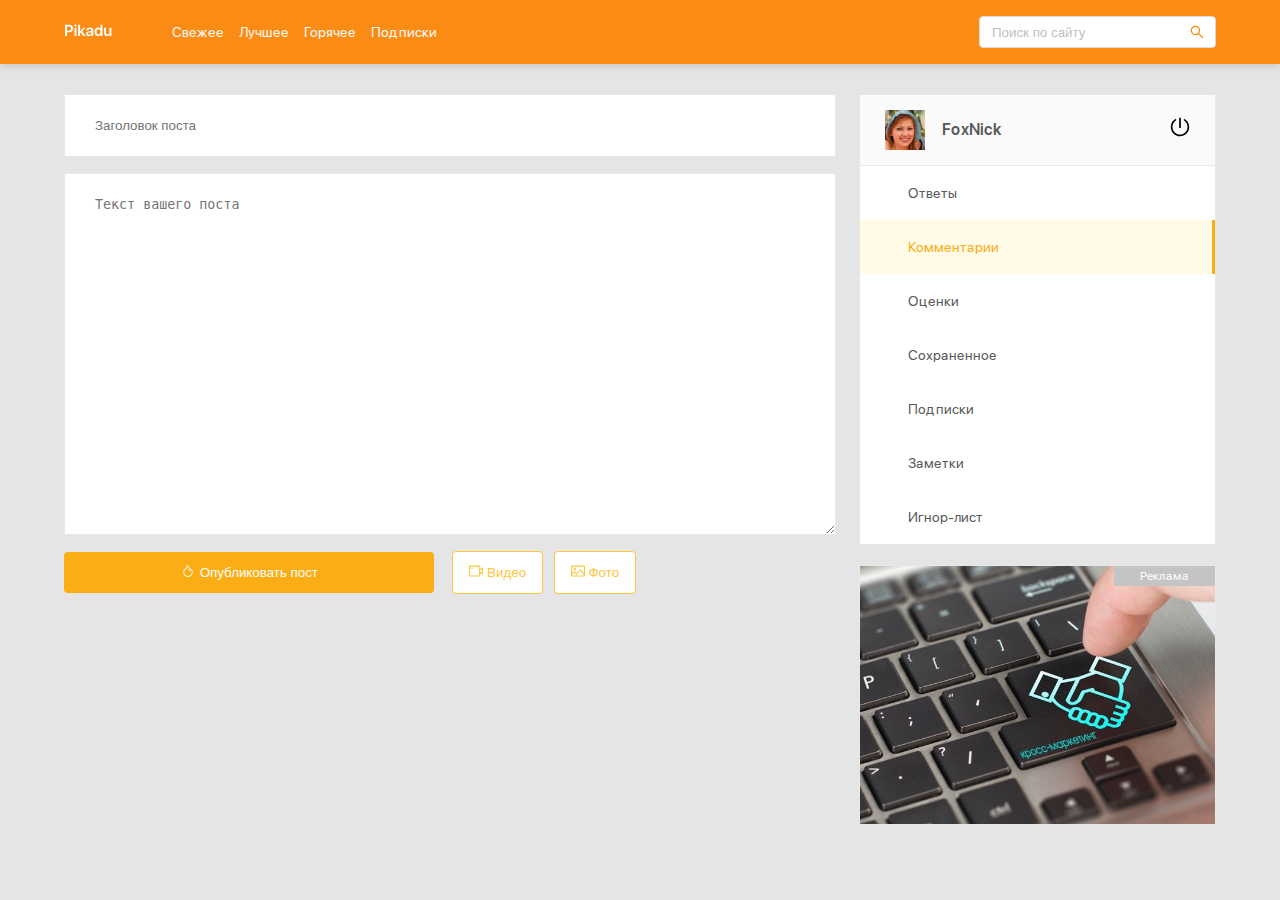
==== newpost.html @ 9f5648cb "Add a page for new posts" ====
<!DOCTYPE html>
<html lang="en">

<head>
    <meta charset="UTF-8">
    <meta name="viewport" content="width=device-width, initial-scale=1.0">
    <link rel="stylesheet" href="css/fonts.css">
    <link rel="stylesheet" href="css/style.css">
    <link rel="stylesheet" href="css/media.css">
    <title>PikaDu - новый пост</title>
</head>

<body>
    <header class="header">
        <div class="wrapper">
            <a href="/" class="header-logo"><img src="img/Pikadu.svg" alt="logo"></a>
            <nav class="header-nav">
                <ul class="header-menu">
                    <li class="header-menu-item"><a class="header-menu-link" href="#">Свежее</a></li>
                    <li class="header-menu-item"><a class="header-menu-link" href="#">Лучшее</a></li>
                    <li class="header-menu-item"><a class="header-menu-link" href="#">Горячее</a></li>
                    <li class="header-menu-item"><a class="header-menu-link" href="#">Подписки</a></li>
                </ul>
            </nav>
            <div class="input-group search">
                <input type="search" class="search-input" placeholder="Поиск по сайту">
                <button class="search-button">
                    <img src="img/search.svg" alt="search-icon">
                </button>
            </div>
            <a href="#" class="menu-toggle" id="menu-toggle">
                <span></span>
                <span></span>
                <span></span>
            </a>
            
        </div>
    </header>

    <div class="content">
        <main class="posts">
            <form action="#" class="add-post">
                <input type="text" name="post-title" class="add-title" placeholder="Заголовок поста">
                <textarea name="post-text" id="text" class="add-text" placeholder="Текст вашего поста"></textarea>
                <div class="add-buttons">
                    <button class="button add-button" type="submit">
                        <svg class="icon icon-fire">
                            <use xlink:href="img/icons.svg#fire"></use>
                        </svg>
                        Опубликовать пост
                    </button>
                    <button class="button button-outline">
                        <svg class="icon icon-video">
                            <use xlink:href="img/icons.svg#video"></use>
                        </svg>
                        Видео
                    </button>
                    <button class="button button-outline">
                        <svg class="icon icon-photo">
                            <use xlink:href="img/icons.svg#photo"></use>
                        </svg>
                        Фото</button>
                </div>
            </form>
        </main>
        <aside class="sidebar">
            <div class="user">
                <a href="#" class="user-info">
                    <div class="user-avatar">
                        <img src="img/person.jpg" alt="photo: user" width="40" height="40">
                    </div>
                    <span class="user-name">FoxNick</span>
                </a>
                <a href="#" class="exit">
                    <svg class="icon icon-exit">
                        <use xlink:href="img/icons.svg#exit"></use>
                    </svg>
                </a>
            </div>
            <nav class="sidebar-nav">
                <ul class="sidebar-menu">
                    <li class="sidebar-menu-item"><a href="#" class="sidebar-menu-link">Ответы</a></li>
                    <li class="sidebar-menu-item"><a href="#" class="sidebar-menu-link active">Комментарии</a></li>
                    <li class="sidebar-menu-item"><a href="#" class="sidebar-menu-link">Оценки</a></li>
                    <li class="sidebar-menu-item"><a href="#" class="sidebar-menu-link">Сохраненное</a></li>
                    <li class="sidebar-menu-item"><a href="#" class="sidebar-menu-link">Подписки</a></li>
                    <li class="sidebar-menu-item"><a href="#" class="sidebar-menu-link">Заметки</a></li>
                    <li class="sidebar-menu-item"><a href="#" class="sidebar-menu-link">Игнор-лист</a></li>
                </ul>
            </nav>

            <a href="#" class="promo"></a>

        </aside>
    </div>

<script src="script.js"></script>
</body>

</html>
---- css/fonts.css ----
@font-face {
    font-family: 'SF Pro Display';
    src: url(../fonts/SFProDisplay-Medium.ttf) format('truetype');
    font-weight: 500;
    font-style: normal;
}

@font-face {
    font-family: 'SF Pro Display';
    src: url(../fonts/SFProDisplay-Heavy.ttf) format('truetype');
    font-weight: 900;
    font-style: normal;
}

@font-face {
    font-family: 'SF Pro Display';
    src: url(../fonts/SFProDisplay-UltralightItalic.ttf) format('truetype');
    font-weight: 200;
    font-style: italic;
}

@font-face {
    font-family: 'SF Pro Display';
    src: url(../fonts/SFProDisplay-RegularItalic.ttf) format('truetype');
    font-weight: normal;
    font-style: italic;
}

@font-face {
    font-family: 'SF Pro Display';
    src: url(../fonts/SFProDisplay-Thin.ttf) format('truetype');
    font-weight: 100;
    font-style: normal;
}

@font-face {
    font-family: 'SF Pro Display';
    src: url(../fonts/SFProDisplay-Light.ttf) format('truetype');
    font-weight: 200;
    font-style: normal;
}

@font-face {
    font-family: 'SF Pro Display';
    src: url(../fonts/SFProDisplay-BlackItalic.ttf) format('truetype');
    font-weight: 900;
    font-style: italic;
}

@font-face {
    font-family: 'SF Pro Display';
    src: url(../fonts/SFProDisplay-Bold.ttf) format('truetype');
    font-weight: bold;
    font-style: normal;
}

@font-face {
    font-family: 'SF Pro Display';
    src: url(../fonts/SFProDisplay-Black.ttf) format('truetype');
    font-weight: 900;
    font-style: normal;
}

@font-face {
    font-family: 'SF Pro Display';
    src: url(../fonts/SFProDisplay-SemiboldItalic.ttf) format('truetype');
    font-weight: 600;
    font-style: italic;
}

@font-face {
    font-family: 'SF Pro Display';
    src: url(../fonts/SFProDisplay-Ultralight.ttf) format('truetype');
    font-weight: 200;
    font-style: normal;
}

@font-face {
    font-family: 'SF Pro Display';
    src: url(../fonts/SFProDisplay-LightItalic.ttf) format('truetype');
    font-weight: 200;
    font-style: italic;
}

@font-face {
    font-family: 'SF Pro Display';
    src: url(../fonts/SFProDisplay-ThinItalic.ttf) format('truetype');
    font-weight: 100;
    font-style: italic;
}

@font-face {
    font-family: 'SF Pro Display';
    src: url(../fonts/SFProDisplay-MediumItalic.ttf) format('truetype');
    font-weight: 500;
    font-style: italic;
}

@font-face {
    font-family: 'SF Pro Display';
    src: url(../fonts/SFProDisplay-Semibold.ttf) format('truetype');
    font-weight: 600;
    font-style: normal;
}

@font-face {
    font-family: 'SF Pro Display';
    src: url(../fonts/SFProDisplay-HeavyItalic.ttf) format('truetype');
    font-weight: 900;
    font-style: italic;
}

@font-face {
    font-family: 'SF Pro Display';
    src: url(../fonts/SFProDisplay-Regular.ttf) format('truetype');
    font-weight: 400;
    font-style: normal;
}

@font-face {
    font-family: 'SF Pro Display';
    src: url(../fonts/SFProDisplay-BoldItalic.ttf) format('truetype');
    font-weight: 700;
    font-style: italic;
}
---- css/style.css ----
* {
    box-sizing: border-box;
    margin: 0;
    padding: 0;
}

body {
    font-family: 'SF Pro Display', sans-serif;
    font-weight: 400;
    font-style: normal;
    font-size: 14px;
    line-height: 22px;
    background: #E5E5E5;
}

/* HEADER */

.header {
    background: #FA8C16;
    color: #fff;
    padding-top: 16px;
    padding-bottom: 16px;
    box-shadow: 0px 2px 8px rgba(0, 0, 0, 0.15);
    margin-bottom: 30px;
}

.wrapper {
    max-width: 1200px;
    width: 90%;
    margin: auto;
    display: flex;
    justify-content: space-between;
    align-items: center;
}

.header-nav {
    margin-left: 60px;
    margin-right: auto;
}

.header-menu {
    display: flex;
    list-style: none;
}

.header-menu-link {
    text-decoration: none;
    color: #fafafa;
    margin-right: 15px;
}

.input-group {
    position: relative;
    background: #fff;
    border-radius: 4px;
    overflow: hidden;
    border: 1px solid #d9d9d9;
    display: flex;
    justify-content: space-between;
    align-items: center;
    padding: 5px 10px 5px 12px;
    max-width: 237px;
    width: 60%;
    height: 32px;
}

.search-input {
    border: 0;
    outline: none;
    height: 100%;
}

.search-button {
    border: 0;
    background-color: transparent;
    outline: none;
    height: 100%;
    cursor: pointer;
    display: flex;
    justify-content: space-between;
    align-items: center;
}

.search-input::-moz-placeholder {color: #BFBFBF;}
.search-input::-webkit-input-placeholder { color: #BFBFBF; }
.search-input:-ms-input-placeholder { color: #BFBFBF; }
.search-input::-ms-input-placeholder { color: #BFBFBF; }
.search-input::placeholder { color: #BFBFBF; }

.menu-toggle {
    display: none;
}

/* CONTENT */

.content {
    max-width: 1200px;
    width: 90%;
    margin: auto;
    display: flex;
    justify-content: space-between;
    align-items: flex-start;
}

.posts {
    max-width: 67%;
    width: 100%;
}

.post {
    background-color: #fff;
    border: 1px solid #E8E8E8;
    margin-bottom: 30px;
}

.post-body {
    padding-top: 35px;
    padding-left: 35px;
    padding-right: 35px;
}

.post-title {
    margin-bottom: 19px;
    font-weight: 600;
    font-size: 16px;
    line-height: 24px;
    color: #262626;
}

.post-text {
    color: #262626;
    margin-top: 20px;
}

.post-texts:first-child {
    margin-top: 0;
}

.tags {
    margin-bottom: 22px;
    margin-top: 12px;
}

.tag {
    color: #BFBFBF;
    margin-right: 10px;
    text-decoration: none;
    cursor: pointer;
}

.post-footer {
    display: flex;
    justify-content: space-between;
    align-items: center;
    border-top: 1px solid #E8E8E8;
    background: #FAFAFA;
    padding-left: 35px;
    padding-right: 35px;
    padding-top: 13px;
    padding-bottom: 13px;
}

.post-footer svg.icon {
    fill: #8C8C8C;
}

.post-buttons {
    display: flex;
    align-items: center;
}

.post-btn {
    background: transparent;
    border:0;
    color: #8C8C8C;
    display: flex;
    align-items: center;
    margin-right: 19px;
    cursor: pointer;
}

.post-authors {
    display: flex;
    justify-content: space-between;
    align-items: center;
}

.author-link {
    line-height: 0;
}

.author-about {
    text-align: right;
}

.author-username {
    display: block;
}

.author-avatar {
    width: 34px;
    height: 34px;
    margin-left: 9px;
    border-radius: 4px;
}

.author-username {
    font-size: 12px;
    line-height: 20px;
    color: #8C8C8C;
    text-decoration: none;
}

.post-time {
    font-size: 12px;
    line-height: 20px;
    color: #BFBFBF;
}

.icon-like, .icon-comments {
    margin-right: 6px;
}

/* SIDEBAR */

.sidebar {
    width: 31%;
}

.user-info {
    display: flex;
    flex-direction: row;
    align-items: center;
    text-decoration: none;
    line-height: 0;
}

.user {
    display: flex;
    align-items: center;
    justify-content: space-between;
    background: #fafafa;
    border: 1px solid #e8e8e8;
    padding: 15px 25px;
}

.user-avatar {
    border-radius: 50%;
    margin-right: 17px;
}

.user-name {
    font-weight: 600;
    font-size: 16px;
    line-height: 24px;
    color: #595959;
}

.icon-exit {
    fill: #000;
    width: 20px;
    height: 20px;
    line-height: 0;
}

.sidebar-nav {
    background: #fff;
}

.sidebar-menu {
    list-style: none;
    border: 1px solid #e8e8e8;
    border-top: none;
}

.sidebar-menu-link {
    text-decoration: none;
    color: #595959;
    padding: 16px 48px;
    display: inline-block;
    width: 100%;
}

.sidebar-menu-link:hover {
    background-color: #FFFBE6;
    color: #FAAD14;
}

.sidebar-menu-link.active {
    background-color: #FFFBE6;
    color: #FAAD14;
    border-right: 3px solid #FAAD14;
}

.button {
    padding: 13px;
    background: #FAAD14;
    color: #fff;
    text-decoration: none;
    border-radius: 4px;
    text-align: center;
    border: 0;
    cursor: pointer;
}

.button-new-post {
    display: block;
    width: 100%;
    font-size: 16px;
    line-height: 24px;
    margin-top: 20px;
}

.icon-fire {
    fill: #fff;
    width: 16px;
    height: 12px;
}

.card {
    background: #fff;
    border: 1px solid #e8e8e8;
    margin-top: 20px;
}

.card-header {
    background: #FAFAFA;
    border-bottom: 1px solid #E8E8E8;
    padding: 23px 25px;
}

h2.card-title {
    font-weight: 600;
    font-size: 16px;
    line-height: 24px;
    color: #595959;
}

.card-body {
    padding: 22px 40px 30px 25px;
}

.card-body-title {
    display: block;
    text-decoration: none;
    font-weight: 600;
    font-size: 16px;
    line-height: 24px;
    color: #D48806;
    margin-bottom: 10px;
}

.card-text {
    color: #262626;
}

.promo {
    display: block;
    background: #fff url('../img/promo.jpg') no-repeat center center / cover;
    width: 100%;
    height: 260px;
    border: 1px solid #E8E8E8;
    margin-top: 20px;
    margin-bottom: 20px;
    position: relative;
}

.promo::before {
    content: 'Реклама';
    position: absolute;
    right: 0;
    top: 0;
    background: #c4c4c4;
    padding: 0 26px;
    font-size: 12px;
    line-height: 20px;
    color: #FFFFFF;
}

/* POST PAGE */

.add-post {
    display: flex;
    flex-direction: column;
}

.add-title {
    background: #FFF;
    border: 1px solid #E8E8E8;
    padding: 23px 30px;
    margin-bottom: 16px;
}

.add-text {
    min-height: 362px;
    background: #FFF;
    border: 1px solid #E8E8E8;
    padding: 23px 30px;
    margin-bottom: 16px;
}

.add-button {
    max-width: 370px;
    width: 100%;
    margin-right: 2%;
}

.button-outline {
    background: #fff;
    border: 1px solid #ffc53d;
    border-radius: 4px;
    color: #FFC53D;
    padding: 13px 16px;
    margin-right: 1%;
    cursor: pointer;
}

.icon-video, .icon-photo {
    fill: #FFC53D;
    width: 14px;
    height: 12px;
}
---- css/media.css ----
@media (max-width: 990px) {

    .menu-toggle {
        display: flex;
        flex-direction: column;
        justify-content: space-between;
        width: 30px;
        height: 20px;
        margin-left: 12px;
        overflow: none;
    }

    .menu-toggle span {
        height: 2px;
        width: 100%;
        background-color: #fff;
    }

    .header {
        position: fixed;
        z-index: 100;
        left: 0;
        top: 0;
        right: 0;
        width: 100%;
        margin-bottom: 0;
    }

    .content {
        margin-top: 94px;
    }

    .sidebar {
        position: fixed;
        z-index: 101;
        top: 64px;
        right: 0;
        bottom: 0;
        height: calc(100% - 64px);
        max-width: 320px;
        width: 100%;
        background-color: #fff;
        box-shadow: 1px 1px 10px rgba(0, 0, 0, 0.15 );
        padding: 20px;
        transform: translateX(100%);
        transition: transform 0.2s;
        overflow-y: auto;
    }

    .sidebar.visible {
        transform: translateX(0);
    }

    .posts {
        max-width: 100%;
    }

    .header-nav {
        display: none;
    }

    .header-menu {
        width: 90%;
        margin: auto;
    }

}

 @media (max-width: 600px) {

    .add-buttons {
        display: flex;
        flex-direction: column;
    }

    .add-button {
        max-width: 100%;
    }

    .button-outline {
        margin-right: 0;
        margin-top: 15px;
    }

}

@media (max-width: 480px) {

    .search-input {
        width: 60%;
    }

    .post-footer {
        flex-direction: column;
        align-items: flex-start;
    }

    .post-authors {
        margin-top: 15px;
    }

    .author-about {
        order: 2;
        text-align: left;
    }

    .author-avatar {
        margin-left: 0;
        margin-right: 9px;
    }
}

@media (max-width: 300px) {

    .input-group {
        display: none;
    }

    .content {
        margin-top: 70px;
        margin-bottom: 60px;
    }

    .post-body {
        padding: 20px 10px;
    }

    .post-footer {
        padding: 10px;
    }

    .post-buttons {
        flex-wrap: wrap;
    }

    .tags {
        margin-bottom: 10px;
        margin-top: 10px;
    }

    .post-btn {
        margin-top: 10px;
    }

    .header-menu {
        display: flex;
        flex-wrap: wrap;
    }

}
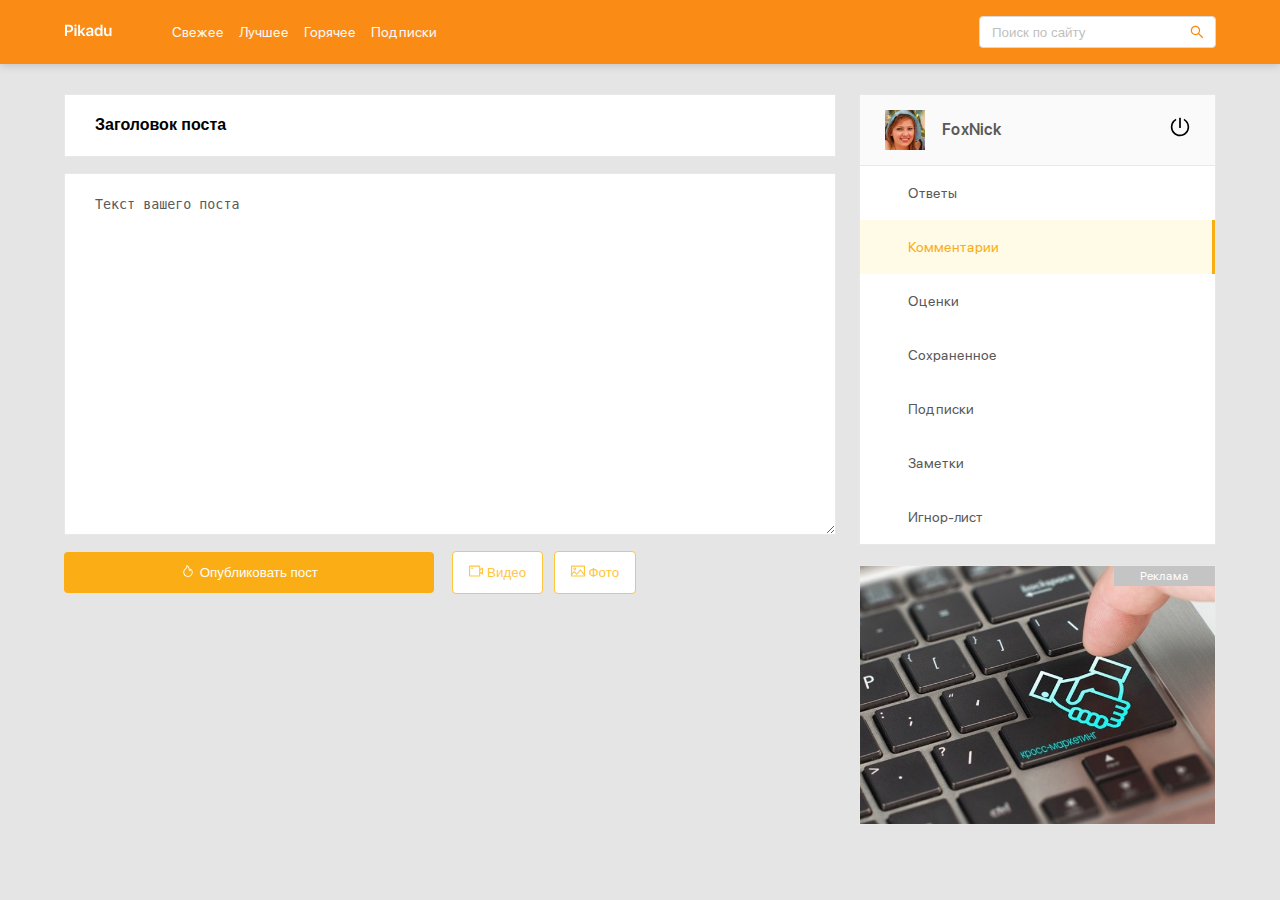
==== commit 2edfddd9: "Fix bug with logo link" ====
--- a/newpost.html
+++ b/newpost.html
@@ -13,7 +13,7 @@
 <body>
     <header class="header">
         <div class="wrapper">
-            <a href="/" class="header-logo"><img src="img/Pikadu.svg" alt="logo"></a>
+            <a href="index.html" class="header-logo"><img src="img/Pikadu.svg" alt="logo"></a>
             <nav class="header-nav">
                 <ul class="header-menu">
                     <li class="header-menu-item"><a class="header-menu-link" href="#">Свежее</a></li>
--- a/css/style.css
+++ b/css/style.css
@@ -391,6 +391,41 @@
     margin-bottom: 16px;
 }
 
+.add-title::-moz-placeholder {
+    font-weight: 600;
+    font-size: 16px;
+    line-height: 24px;
+    color: #000;
+}
+
+.add-title::-webkit-input-placeholder {
+    font-weight: 600;
+    font-size: 16px;
+    line-height: 24px;
+    color: #000;
+}
+
+.add-title:-ms-input-placeholder {
+    font-weight: 600;
+    font-size: 16px;
+    line-height: 24px;
+    color: #000;
+}
+
+.add-title::-ms-input-placeholder {
+    font-weight: 600;
+    font-size: 16px;
+    line-height: 24px;
+    color: #000;
+}
+
+.add-title::placeholder {
+    font-weight: 600;
+    font-size: 16px;
+    line-height: 24px;
+    color: #000;
+}
+
 .add-text {
     min-height: 362px;
     background: #FFF;
@@ -398,6 +433,12 @@
     padding: 23px 30px;
     margin-bottom: 16px;
 }
+
+.add-text::-moz-placeholder { color: #595959; }
+.add-text::-webkit-input-placeholder { color: #595959; }
+.add-text:-ms-input-placeholder { color: #595959; }
+.add-text::-ms-input-placeholder { color: #595959; }
+.add-text::placeholder { color: #595959; }
 
 .add-button {
     max-width: 370px;
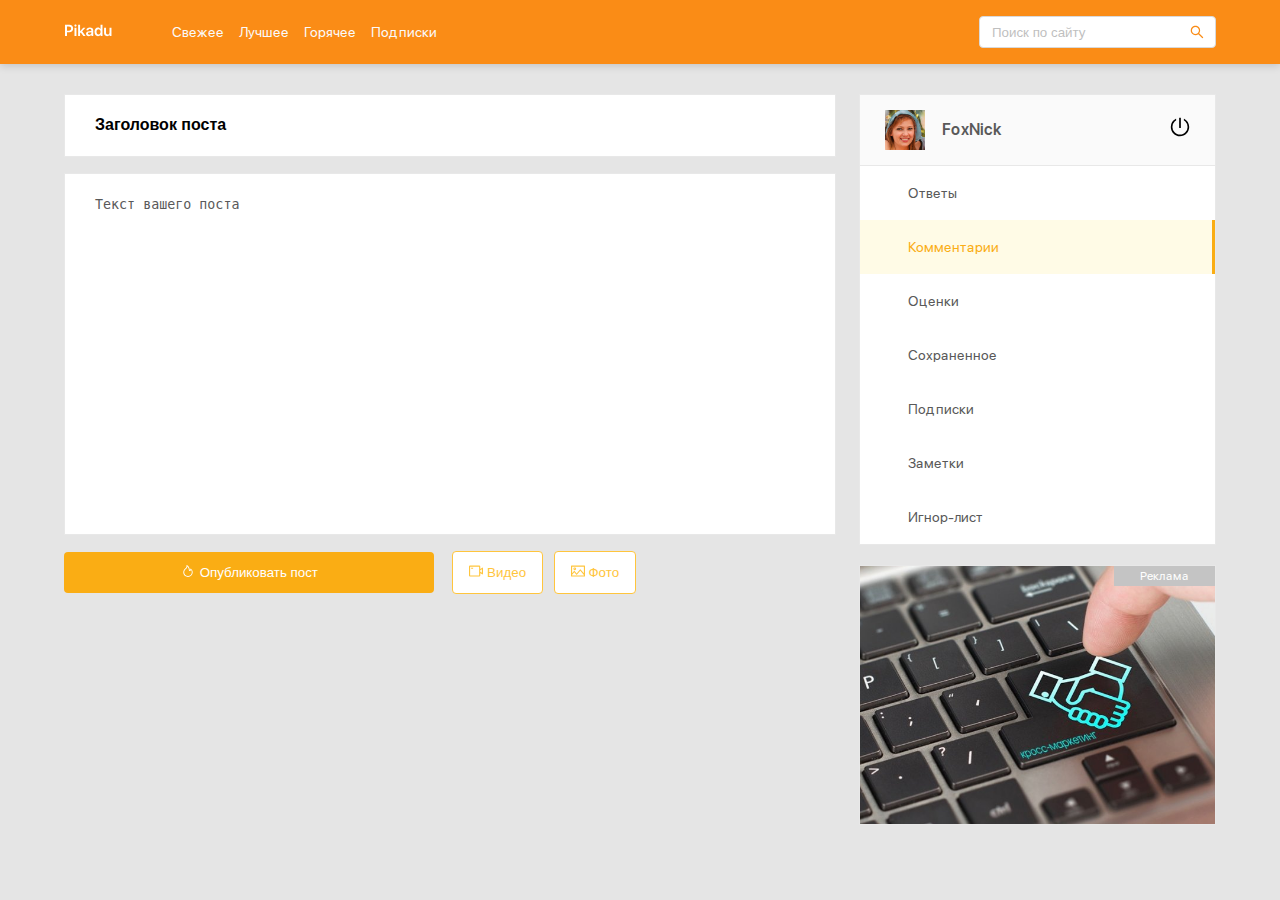
==== commit 7b8206d5: "Add feature for burger menu" ====
--- a/newpost.html
+++ b/newpost.html
@@ -28,12 +28,16 @@
                     <img src="img/search.svg" alt="search-icon">
                 </button>
             </div>
-            <a href="#" class="menu-toggle" id="menu-toggle">
-                <span></span>
-                <span></span>
-                <span></span>
-            </a>
-            
+            <div class="menu">
+                <input type="checkbox" class="menu-active menu" id="menu-active">
+                <label for="menu-active">
+                    <div class="lines">
+                        <div class="line-1"></div>
+                        <div class="line-2"></div>
+                        <div class="line-3"></div>
+                    </div>
+                </label>
+            </div>
         </div>
     </header>
 
--- a/css/style.css
+++ b/css/style.css
@@ -87,7 +87,7 @@
 .search-input::-ms-input-placeholder { color: #BFBFBF; }
 .search-input::placeholder { color: #BFBFBF; }
 
-.menu-toggle {
+input[type="checkbox"] { /*убираем стандартный*/
     display: none;
 }
 
@@ -432,6 +432,7 @@
     border: 1px solid #E8E8E8;
     padding: 23px 30px;
     margin-bottom: 16px;
+    resize: none;
 }
 
 .add-text::-moz-placeholder { color: #595959; }
--- a/css/media.css
+++ b/css/media.css
@@ -1,20 +1,41 @@
 @media (max-width: 990px) {
 
-    .menu-toggle {
+    .menu {
         display: flex;
-        flex-direction: column;
-        justify-content: space-between;
-        width: 30px;
-        height: 20px;
-        margin-left: 12px;
-        overflow: none;
+        flex-direction: row;
     }
 
-    .menu-toggle span {
-        height: 2px;
-        width: 100%;
+    label {
+        display: flex;
+        flex-direction: row;
+    }
+
+    .lines {
+        z-index: 1;
+        cursor: pointer;
+    }
+
+    .lines [class^="line-"] { /*оформляем линии бургера*/
+        width: 40px;
+        height: 4px;
+        border-radius: 8px;
         background-color: #fff;
+        margin: 10px 0;
+        transition: all 0.6s ease;
     }
+    
+    #menu-active:checked ~ label .line-1 { /*при щелке на label*/
+        transform: translatey(14px) rotate(45deg); /*линия 1 изменяется*/
+    }
+    
+    #menu-active:checked ~ label .line-2 { /*при щелке на label*/
+        transform: scale(0); /*линия 2 прячется*/
+    }
+    
+    #menu-active:checked ~ label .line-3 { /*при щелке на label*/
+        transform: translatey(-14px) rotate(-45deg); /*линия 3 изменяется*/
+    }
+    
 
     .header {
         position: fixed;
@@ -33,7 +54,7 @@
     .sidebar {
         position: fixed;
         z-index: 101;
-        top: 64px;
+        top: 84px;
         right: 0;
         bottom: 0;
         height: calc(100% - 64px);
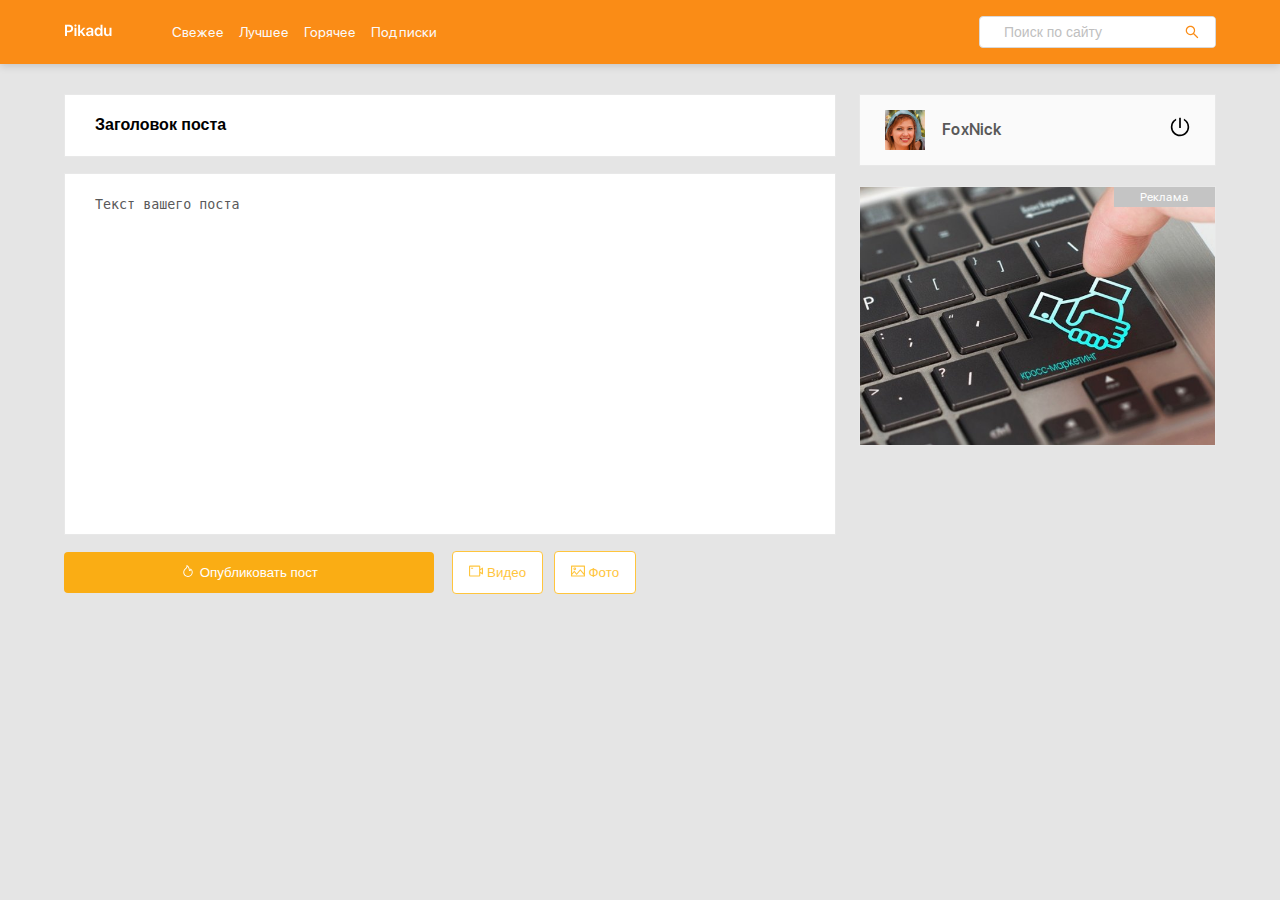
==== commit c1145201: "Add logIn, signUp logic" ====
--- a/newpost.html
+++ b/newpost.html
@@ -1,5 +1,5 @@
 <!DOCTYPE html>
-<html lang="en">
+<html lang="ru">
 
 <head>
     <meta charset="UTF-8">
--- a/css/style.css
+++ b/css/style.css
@@ -65,20 +65,26 @@
 }
 
 .search-input {
+    width: 80%;
+    height: 100%;
     border: 0;
-    outline: none;
+    font-size: 14px;
+    line-height: 22px;
+    padding-left: 12px;
+}
+
+.search-button {
     height: 100%;
-}
-
-.search-button {
+    width: 20%;
     border: 0;
-    background-color: transparent;
-    outline: none;
-    height: 100%;
-    cursor: pointer;
-    display: flex;
-    justify-content: space-between;
-    align-items: center;
+    background-color: #fff;
+    position: absolute;
+    right: 0;
+    top: 0;
+    cursor: pointer;
+    display: flex;
+    align-items: center;
+    justify-content: center;
 }
 
 .search-input::-moz-placeholder {color: #BFBFBF;}
@@ -227,6 +233,101 @@
     width: 31%;
 }
 
+.login {
+    align-items: center;
+    justify-content: space-between;
+    background: #fafafa;
+    border: 1px solid #e8e8e8;
+    padding: 15px 25px;
+}
+
+.login-form {
+    display: flex;
+    flex-direction: column;
+}
+
+.login-title {
+    text-align: left;
+    margin-bottom: 10px;
+    font-size: 16px;
+    font-weight: 600;
+    color: #595959;
+    line-height: 24px;
+}
+
+.login-input {
+    display: block;
+    background: #fff;
+    border: 1px solid #e8e8e8;
+    padding: 10px 15px;
+    margin-bottom: 15px;
+}
+
+.login-forget {
+    text-align: center;
+    font-size: 12px;
+    text-decoration: none;
+    color: #757575;
+    margin-bottom: 10px;
+    font-style: italic;
+}
+
+.login-signin {
+    background: #FAAD14;
+    border: 0;
+    border-radius: 2px;
+    -webkit-border-radius: 2px;
+    -moz-border-radius: 2px;
+    -ms-border-radius: 2px;
+    -o-border-radius: 2px;
+    text-transform: uppercase;
+    line-height: 32px;
+    cursor: pointer;
+    color: #fff;
+    font-size: 12px;
+    margin-bottom: 15px;
+    outline: none;
+    -webkit-transition: all 0.4s ease;
+    -moz-transition: all 0.4s ease;
+    -ms-transition: all 0.4s ease;
+    -o-transition: all 0.4s ease;
+}
+
+.login-signin:hover {
+    background-color: #fa8614;
+}
+
+.login-signin:active {
+    filter: brightness(85%);
+    -webkit-filter: brightness(85%);
+}
+
+.login-signup {
+    border: 0;
+    background: #E5E5E5;
+    border-radius: 2px;
+    -webkit-border-radius: 2px;
+    -moz-border-radius: 2px;
+    -ms-border-radius: 2px;
+    -o-border-radius: 2px;
+    text-transform: uppercase;
+    line-height: 32px;
+    cursor: pointer;
+    color: #757575;
+    font-size: 12px;
+    outline: none;
+    transition: all 0.4s ease;
+    -webkit-transition: all 0.4s ease;
+    -moz-transition: all 0.4s ease;
+    -ms-transition: all 0.4s ease;
+    -o-transition: all 0.4s ease;
+}
+
+.login-signup:hover {
+    background-color: #afaeae;
+    color: #fff;
+}
+
 .user-info {
     display: flex;
     flex-direction: row;
@@ -264,6 +365,7 @@
 }
 
 .sidebar-nav {
+    display: none;
     background: #fff;
 }
 
@@ -304,11 +406,13 @@
 }
 
 .button-new-post {
-    display: block;
+    /* display: block; */
+    display: none;
     width: 100%;
     font-size: 16px;
     line-height: 24px;
     margin-top: 20px;
+    margin-bottom: 20px;
 }
 
 .icon-fire {
@@ -320,7 +424,6 @@
 .card {
     background: #fff;
     border: 1px solid #e8e8e8;
-    margin-top: 20px;
 }
 
 .card-header {
